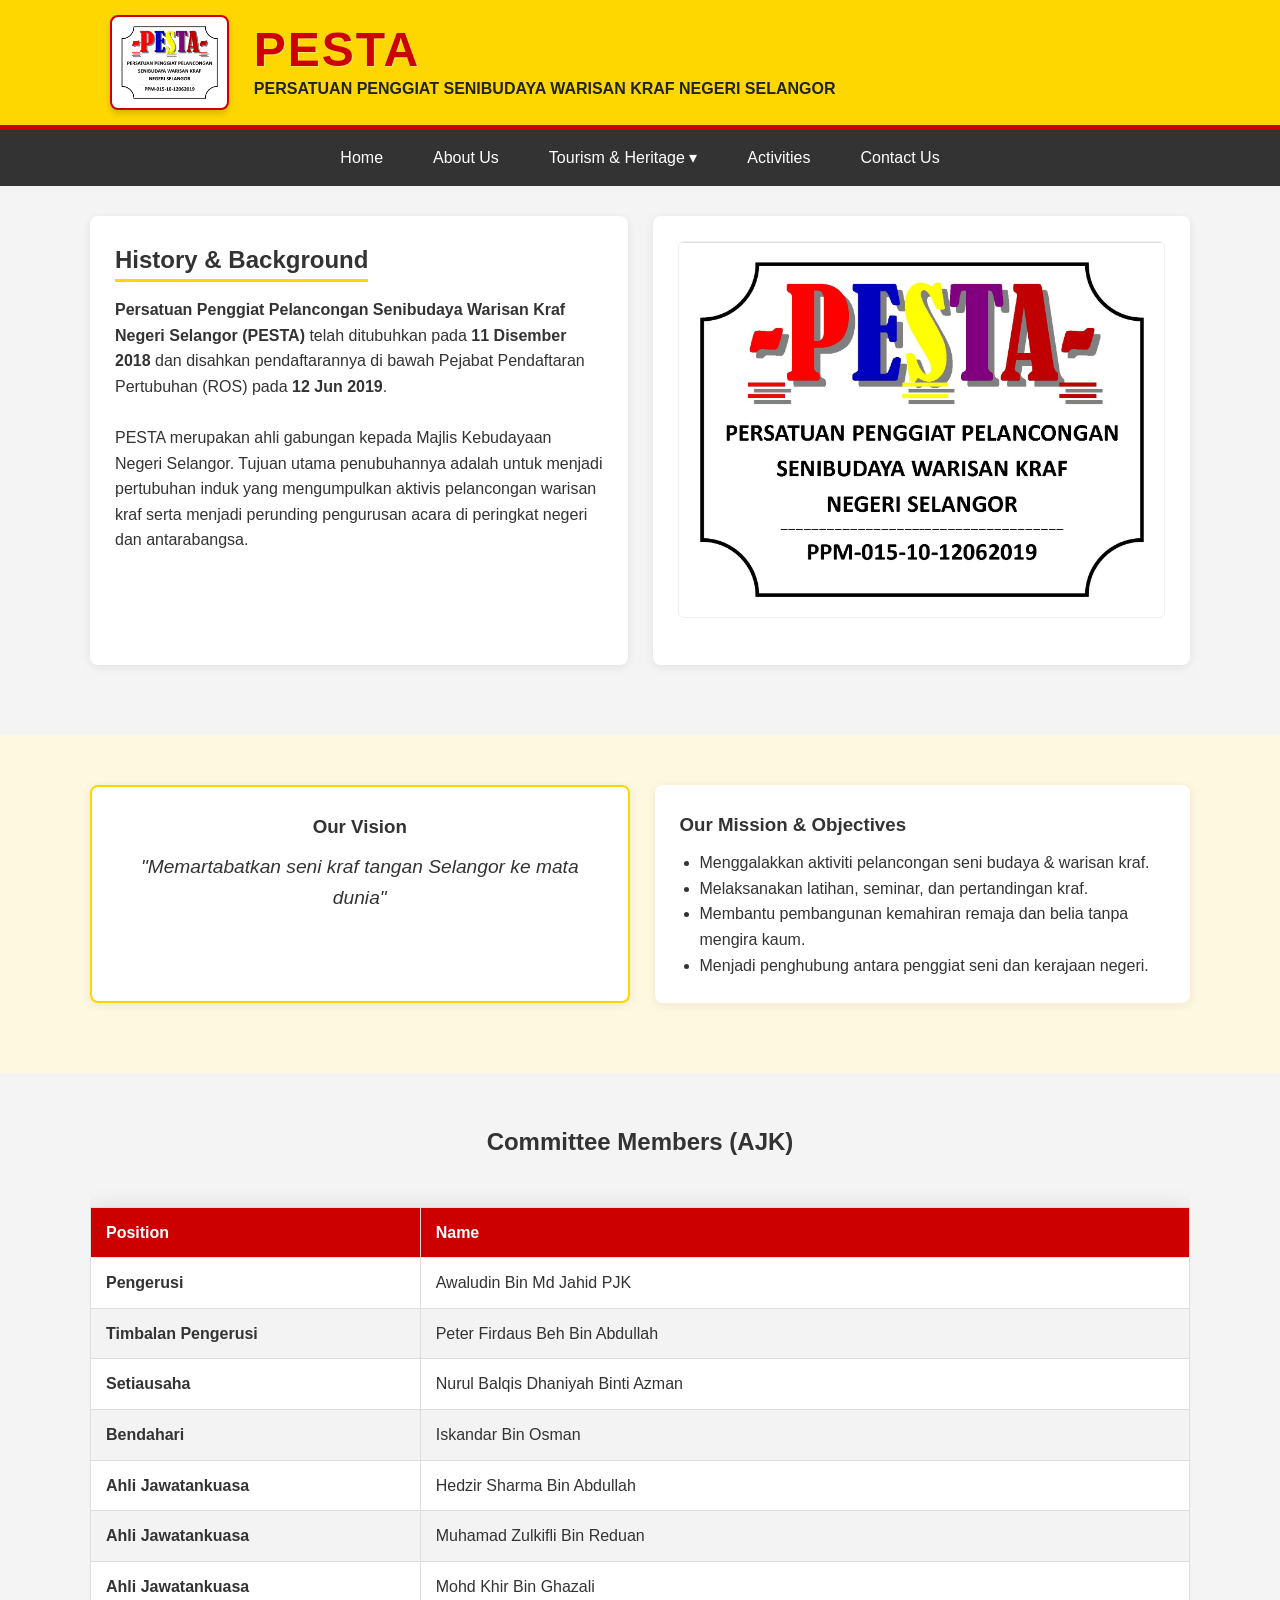
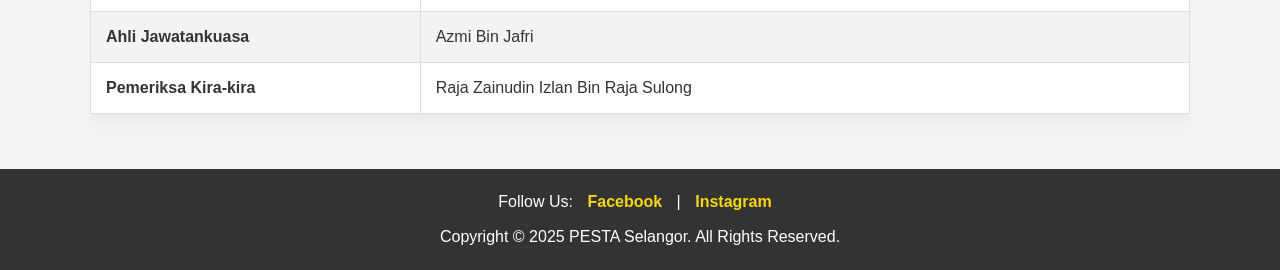
==== about.html @ 0f432689 "uploaded 1/4/2026" ====
<!DOCTYPE html>
<html lang="en">
<head>
    <meta charset="UTF-8">
    <meta name="viewport" content="width=device-width, initial-scale=1.0">
    <title>About Us - PESTA</title>
    <link rel="stylesheet" href="style.css">
</head>
<body>
    
    <header>
        <div class="container">
            <img src="images/logo.jpg" title="Logo PESTA" alt="Logo PESTA" class="logo-img">
            <div class="header-text">
                <h1>PESTA</h1>
                <p class="subtitle">Persatuan Penggiat Senibudaya Warisan Kraf Negeri Selangor</p>
            </div>
        </div>
    </header>

    <nav>
        <ul>
            <li><a href="index.html">Home</a></li>
            <li><a href="about.html">About Us</a></li>
            <li class="dropdown">
                <a href="tourism.html" class="dropbtn">Tourism & Heritage ▾</a>
                <div class="dropdown-content">
                    <a href="tourism.html#nature">Nature & Eco-Tourism</a>
                    <a href="tourism.html#culture">Culture & History</a>
                    <a href="tourism.html#modern">Modern & Family Fun</a>
                </div>
            </li>
            <li><a href="activities.html">Activities</a></li>
            <li><a href="contact.html">Contact Us</a></li>
        </ul>
    </nav>

    <div class="container">
        <div class="row">
            <div class="col">
                <h2 style="border-bottom: 3px solid #FFD700; display:inline-block; margin-bottom:15px;">History & Background</h2>
                <p><strong>Persatuan Penggiat Pelancongan Senibudaya Warisan Kraf Negeri Selangor (PESTA)</strong> telah ditubuhkan pada <strong>11 Disember 2018</strong> dan disahkan pendaftarannya di bawah Pejabat Pendaftaran Pertubuhan (ROS) pada <strong>12 Jun 2019</strong>.</p>
                <br>
                <p>PESTA merupakan ahli gabungan kepada Majlis Kebudayaan Negeri Selangor. Tujuan utama penubuhannya adalah untuk menjadi pertubuhan induk yang mengumpulkan aktivis pelancongan warisan kraf serta menjadi perunding pengurusan acara di peringkat negeri dan antarabangsa.</p>
            </div>
            <div class="col">
                <img src="images/logo.jpg" title="Logo Sejarah" alt="Sejarah Selangor" class="img-responsive" style="width: 100%; height: auto; object-fit: contain;">
            </div>
        </div>
    </div>

    <div style="background-color: #fff8e1; padding: 20px 0; margin: 20px 0;"> 
        <div class="container">
            <div class="row">
                <div class="col" style="text-align: center; border: 2px solid #FFD700;">
                    <h3>Our Vision</h3>
                    <p style="font-size: 1.2rem; font-style: italic; margin-top: 10px;">
                        "Memartabatkan seni kraf tangan Selangor ke mata dunia"
                    </p>
                </div>
                <div class="col">
                    <h3>Our Mission & Objectives</h3>
                    <ul style="margin-left: 20px; margin-top: 10px;">
                        <li>Menggalakkan aktiviti pelancongan seni budaya & warisan kraf.</li>
                        <li>Melaksanakan latihan, seminar, dan pertandingan kraf.</li>
                        <li>Membantu pembangunan kemahiran remaja dan belia tanpa mengira kaum.</li>
                        <li>Menjadi penghubung antara penggiat seni dan kerajaan negeri.</li>
                    </ul>
                </div>
            </div>
        </div>
    </div>

    <div class="container">
        <h2 style="text-align: center; margin-bottom: 20px;">Committee Members (AJK)</h2>
        <div style="overflow-x:auto;"> 
            <table class="ajk-table">
                <thead>
                    <tr>
                        <th width="30%">Position</th>
                        <th>Name</th>
                    </tr>
                </thead>
                <tbody>
                    <tr><td><strong>Pengerusi</strong></td><td>Awaludin Bin Md Jahid PJK</td></tr>
                    <tr><td><strong>Timbalan Pengerusi</strong></td><td>Peter Firdaus Beh Bin Abdullah</td></tr>
                    <tr><td><strong>Setiausaha</strong></td><td>Nurul Balqis Dhaniyah Binti Azman</td></tr>
                    <tr><td><strong>Bendahari</strong></td><td>Iskandar Bin Osman</td></tr>
                    <tr><td><strong>Ahli Jawatankuasa</strong></td><td>Hedzir Sharma Bin Abdullah</td></tr>
                    <tr><td><strong>Ahli Jawatankuasa</strong></td><td>Muhamad Zulkifli Bin Reduan</td></tr>
                    <tr><td><strong>Ahli Jawatankuasa</strong></td><td>Mohd Khir Bin Ghazali</td></tr>
                    <tr><td><strong>Ahli Jawatankuasa</strong></td><td>Azmi Bin Jafri</td></tr>
                    <tr><td><strong>Pemeriksa Kira-kira</strong></td><td>Raja Zainudin Izlan Bin Raja Sulong</td></tr>
                </tbody>
            </table>
        </div>
    </div>

    <footer>
        <div class="social-links" style="margin-bottom: 10px;">
            <span>Follow Us: </span>
            <a href="https://facebook.com" target="_blank" title="Like us on Facebook">Facebook</a> | 
            <a href="https://instagram.com" target="_blank" title="Follow us on Instagram">Instagram</a>
        </div>
        <p>Copyright © 2025 PESTA Selangor. All Rights Reserved.</p>
    </footer>
</body>
</html>
---- style.css ----
/* style.css - Versi Folder Images & External CSS */
* {
    margin: 0;
    padding: 0;
    box-sizing: border-box;
    font-family: 'Segoe UI', Tahoma, Geneva, Verdana, sans-serif;
}

body {
    background-color: #f4f4f4;
    color: #333;
    line-height: 1.6;
    display: flex;
    flex-direction: column;
    min-height: 100vh;
}

/* --- HEADER --- */
header {
    background: #FFD700;
    padding: 15px 0;
    border-bottom: 5px solid #cc0000;
    box-shadow: 0 2px 5px rgba(0,0,0,0.1);
}

header .container {
    display: flex;
    flex-direction: row;
    align-items: center;
    justify-content: flex-start;
    gap: 25px;
    max-width: 1100px;
    margin: auto;
    padding: 0 20px;
}

.logo-img {
    height: 95px;
    width: auto;
    background: #fff;
    padding: 5px;
    border-radius: 8px;
    border: 2px solid #cc0000;
    box-shadow: 0 4px 6px rgba(0,0,0,0.15);
}

.header-text { text-align: left; }

header h1 {
    font-size: 3rem;
    font-weight: 900;
    color: #cc0000;
    letter-spacing: 2px;
    line-height: 1;
    margin-bottom: 5px;
    text-shadow: 1px 1px 0px rgba(255,255,255,0.4);
}

.subtitle {
    font-size: 1rem;
    font-weight: 700;
    color: #222;
    text-transform: uppercase;
    line-height: 1.2;
    max-width: 600px;
}

/* --- NAVIGATION & DROPDOWN --- */
nav {
    background: #333;
    text-align: center;
    position: sticky;
    top: 0;
    z-index: 1000;
}

nav ul {
    list-style: none;
    display: flex;
    justify-content: center;
    flex-wrap: wrap;
}

nav ul li { position: relative; }

nav ul li a {
    color: #fff;
    text-decoration: none;
    display: block;
    padding: 15px 25px;
    font-size: 16px;
    font-weight: 500;
    transition: all 0.3s ease;
}

nav ul li a:hover, .dropdown:hover .dropbtn {
    background: #cc0000;
    color: #fff;
}

/* Dropdown CSS */
.dropdown-content {
    display: none;
    position: absolute;
    background-color: #f9f9f9;
    min-width: 200px;
    box-shadow: 0px 8px 16px 0px rgba(0,0,0,0.2);
    z-index: 1;
    text-align: left;
}

.dropdown-content a {
    color: black;
    padding: 12px 16px;
    text-decoration: none;
    display: block;
    font-size: 14px;
}

.dropdown-content a:hover {
    background-color: #ddd;
    color: #cc0000;
}

.dropdown:hover .dropdown-content {
    display: block;
}

/* --- LAYOUT UTAMA --- */
.container {
    width: 90%;
    max-width: 1100px;
    margin: auto;
    overflow: visible;
    padding: 30px 0;
    flex: 1;
}

.row {
    display: flex;
    flex-wrap: wrap;
    gap: 25px;
    margin-bottom: 20px;
}

.col {
    flex: 1;
    min-width: 300px;
    background: #fff;
    padding: 25px;
    border-radius: 8px;
    box-shadow: 0 2px 10px rgba(0,0,0,0.08);
    transition: transform 0.3s ease;
}

.col:hover { transform: translateY(-5px); }

/* --- IMAGES & BUTTONS --- */
.img-responsive {
    width: 100%;
    height: 250px;
    object-fit: cover;
    border-radius: 6px;
    margin-bottom: 15px;
    border: 1px solid #eee;
}

.button {
    display: inline-block;
    background: #cc0000;
    color: white;
    padding: 10px 20px;
    border: none;
    border-radius: 4px;
    cursor: pointer;
    text-decoration: none;
    font-weight: bold;
    margin-top: 10px;
}

.button:hover { background: #333; }

/* --- HERO SECTION --- */
#showcase {
    /* PATH TELAH DIKEMASKINI DI SINI: images/skymirror2.png */
    background: linear-gradient(rgba(0,0,0,0.4), rgba(0,0,0,0.4)), url('images/skymirror2.png');
    background-repeat: no-repeat;
    background-position: center center;
    background-size: cover;
    height: 400px;
    text-align: center;
    color: #fff;
    display: flex;
    flex-direction: column;
    justify-content: center;
    align-items: center;
    padding: 0 20px;
}

#showcase h1 { font-size: 3.5rem; margin-bottom: 10px; text-shadow: 2px 2px 5px #000; }
#showcase p { font-size: 1.4rem; text-shadow: 1px 1px 3px #000; }

/* --- TABLE AJK --- */
.ajk-table {
    width: 100%;
    border-collapse: collapse;
    margin: 25px 0;
    font-size: 1rem;
    box-shadow: 0 0 20px rgba(0, 0, 0, 0.1);
    background-color: #fff;
}
.ajk-table thead tr { background-color: #cc0000; color: #ffffff; text-align: left; }
.ajk-table th, .ajk-table td { padding: 12px 15px; border: 1px solid #ddd; }
.ajk-table tbody tr:nth-of-type(even) { background-color: #f3f3f3; }
.ajk-table tbody tr:hover { background-color: #fffbe6; }

/* --- FORMS --- */
.form-group { margin-bottom: 20px; }
.form-label { display: block; margin-bottom: 8px; font-weight: bold; }
input[type="text"], input[type="email"], textarea {
    width: 100%; padding: 12px; border: 1px solid #ccc; border-radius: 5px; font-size: 16px;
}
.btn-group { display: flex; gap: 10px; }
input[type="submit"], input[type="reset"] { padding: 12px 25px; border: none; border-radius: 4px; cursor: pointer; color: white; font-weight: bold;}
input[type="submit"] { background-color: #cc0000; }
input[type="reset"] { background-color: #555; }

/* --- FOOTER --- */
footer {
    background: #333;
    color: #fff;
    text-align: center;
    padding: 20px;
    margin-top: auto;
}
.social-links a { color: #FFD700; margin: 0 10px; text-decoration: none; font-weight: bold;}
.social-links a:hover { color: #fff; text-decoration: underline; }

/* --- FLIP CARD EXTERNAL CSS --- */
.flip-card {
    height: 420px;
    width: 100%;
    background-color: transparent;
    perspective: 1000px;
    margin-bottom: 20px;
}

.flip-card-inner {
    position: relative;
    width: 100%;
    height: 100%;
    text-align: center;
    transition: transform 0.6s;
    transform-style: preserve-3d;
}

.flip-card:hover .flip-card-inner {
    transform: rotateY(180deg);
}

.flip-card-front, .flip-card-back {
    position: absolute;
    width: 100%;
    height: 100%;
    -webkit-backface-visibility: hidden;
    backface-visibility: hidden;
    border-radius: 8px;
    display: flex;
    flex-direction: column;
    justify-content: flex-start;
    padding: 15px;
    box-shadow: 0 4px 8px rgba(0,0,0,0.1);
}

.flip-card-front {
    background-color: #fff;
    color: #333;
    align-items: center;
}

.flip-card-back {
    background-color: #cc0000;
    color: white;
    align-items: center;
    justify-content: center;
    transform: rotateY(180deg);
}

.flip-card-back h3 {
    border-bottom: 2px solid #FFD700;
    padding-bottom: 5px;
    margin-bottom: 15px;
}

.flip-card-back p {
    margin-bottom: 8px;
    font-size: 1.1rem;
}

/* --- RESPONSIVE --- */
@media(max-width: 768px) {
    header .container { flex-direction: column; text-align: center; }
    nav ul { flex-direction: column; }
    nav ul li { width: 100%; border-bottom: 1px solid #444; }
    .dropdown-content { position: relative; width: 100%; }
}
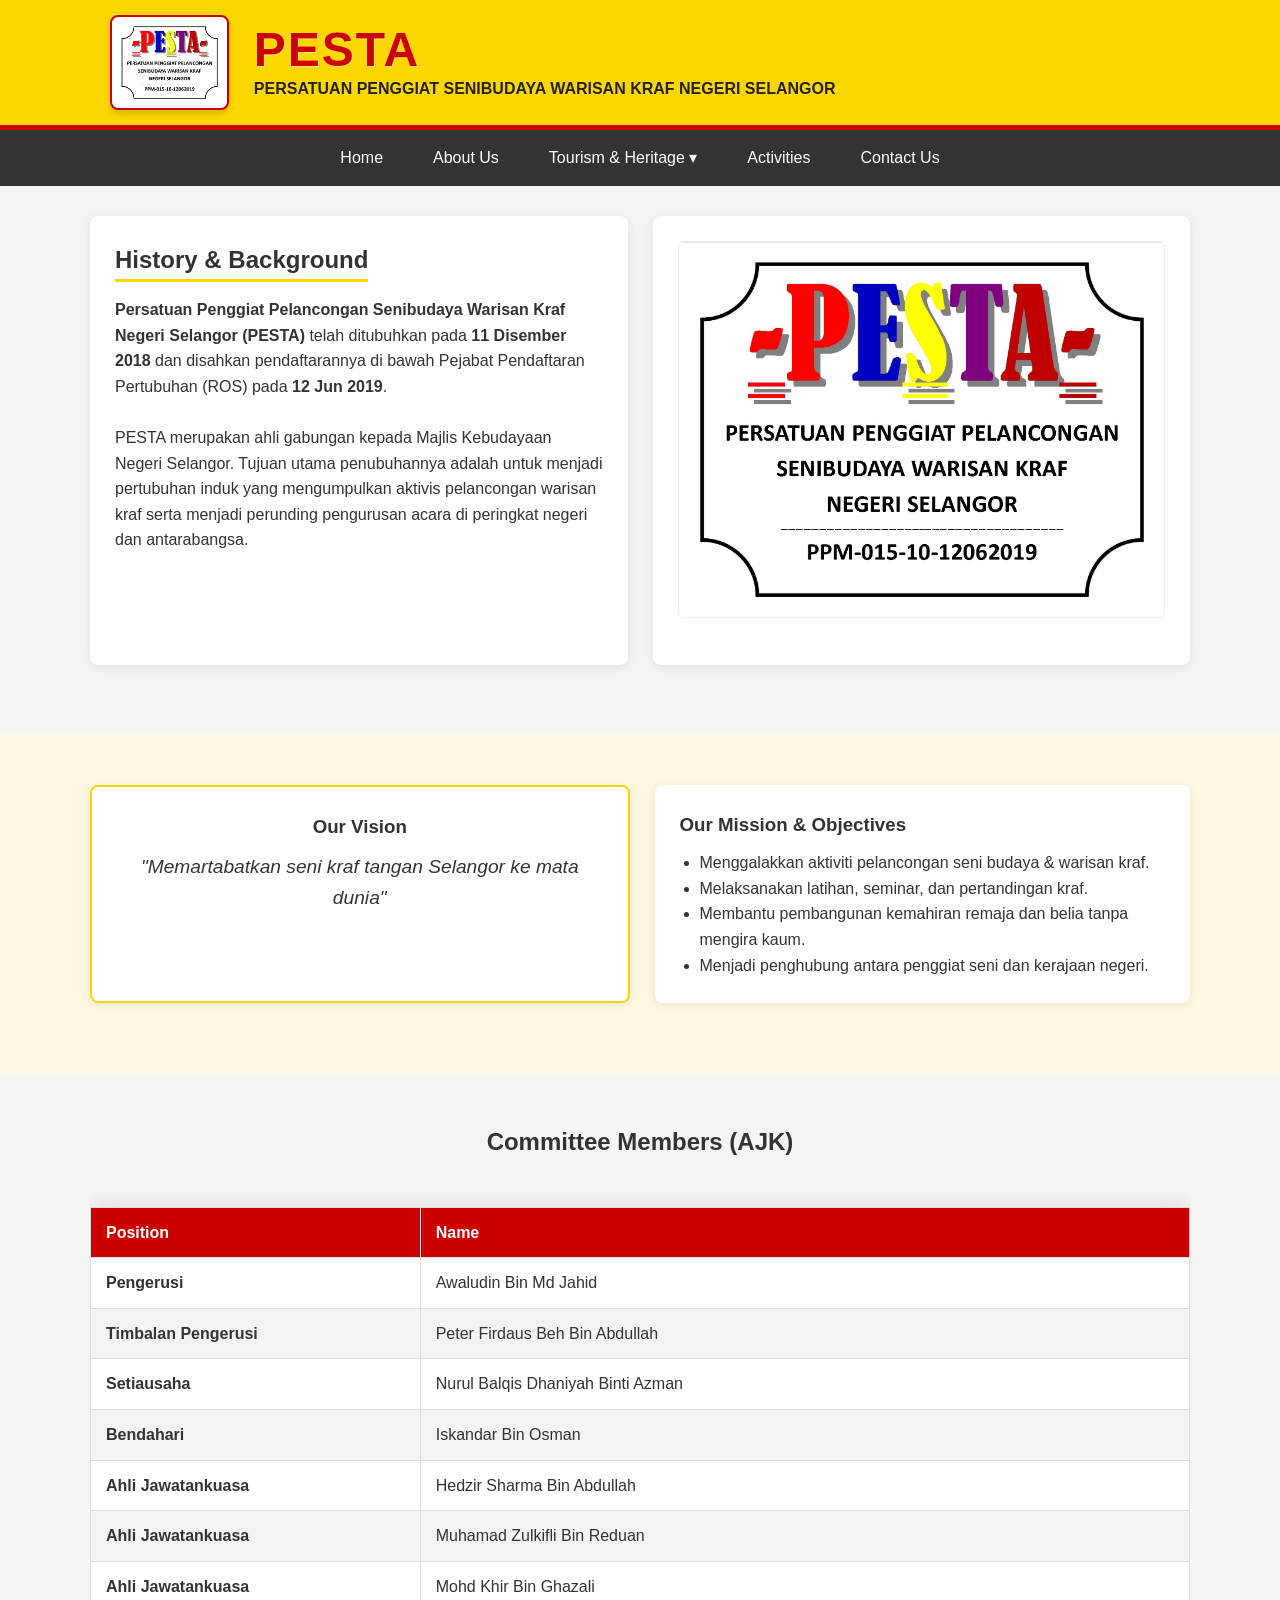
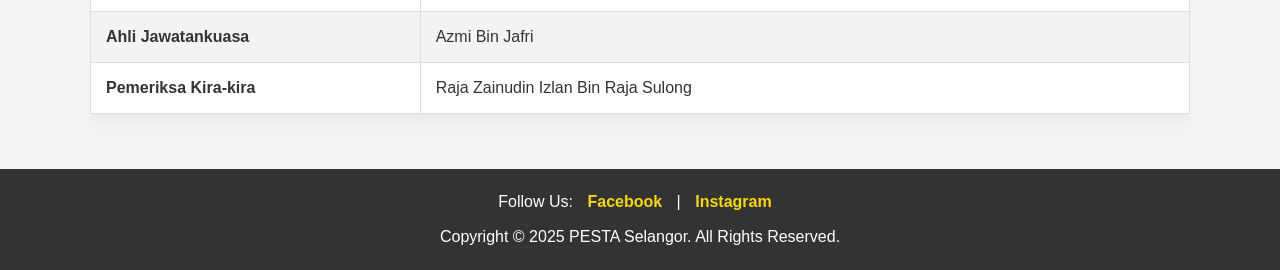
==== commit 8b4da032: "Update about.html" ====
--- a/about.html
+++ b/about.html
@@ -4,6 +4,7 @@
     <meta charset="UTF-8">
     <meta name="viewport" content="width=device-width, initial-scale=1.0">
     <title>About Us - PESTA</title>
+    <link rel="icon" type="image/jpeg" href="images/logo.jpg">
     <link rel="stylesheet" href="style.css">
 </head>
 <body>
@@ -77,12 +78,12 @@
             <table class="ajk-table">
                 <thead>
                     <tr>
-                        <th width="30%">Position</th>
+                       <th style="width: 30%;">Position</th>
                         <th>Name</th>
                     </tr>
                 </thead>
                 <tbody>
-                    <tr><td><strong>Pengerusi</strong></td><td>Awaludin Bin Md Jahid PJK</td></tr>
+                    <tr><td><strong>Pengerusi</strong></td><td>Awaludin Bin Md Jahid </td></tr>
                     <tr><td><strong>Timbalan Pengerusi</strong></td><td>Peter Firdaus Beh Bin Abdullah</td></tr>
                     <tr><td><strong>Setiausaha</strong></td><td>Nurul Balqis Dhaniyah Binti Azman</td></tr>
                     <tr><td><strong>Bendahari</strong></td><td>Iskandar Bin Osman</td></tr>
@@ -105,4 +106,7 @@
         <p>Copyright © 2025 PESTA Selangor. All Rights Reserved.</p>
     </footer>
 </body>
-</html>+
+</html>
+
+
--- a/style.css
+++ b/style.css
@@ -197,7 +197,7 @@
     padding: 0 20px;
 }
 
-#showcase h1 { font-size: 3.5rem; margin-bottom: 10px; text-shadow: 2px 2px 5px #000; }
+#showcase h2 { font-size: 3.5rem; margin-bottom: 10px; text-shadow: 2px 2px 5px #000; }
 #showcase p { font-size: 1.4rem; text-shadow: 1px 1px 3px #000; }
 
 /* --- TABLE AJK --- */
@@ -303,4 +303,5 @@
     nav ul { flex-direction: column; }
     nav ul li { width: 100%; border-bottom: 1px solid #444; }
     .dropdown-content { position: relative; width: 100%; }
-}+
+}
